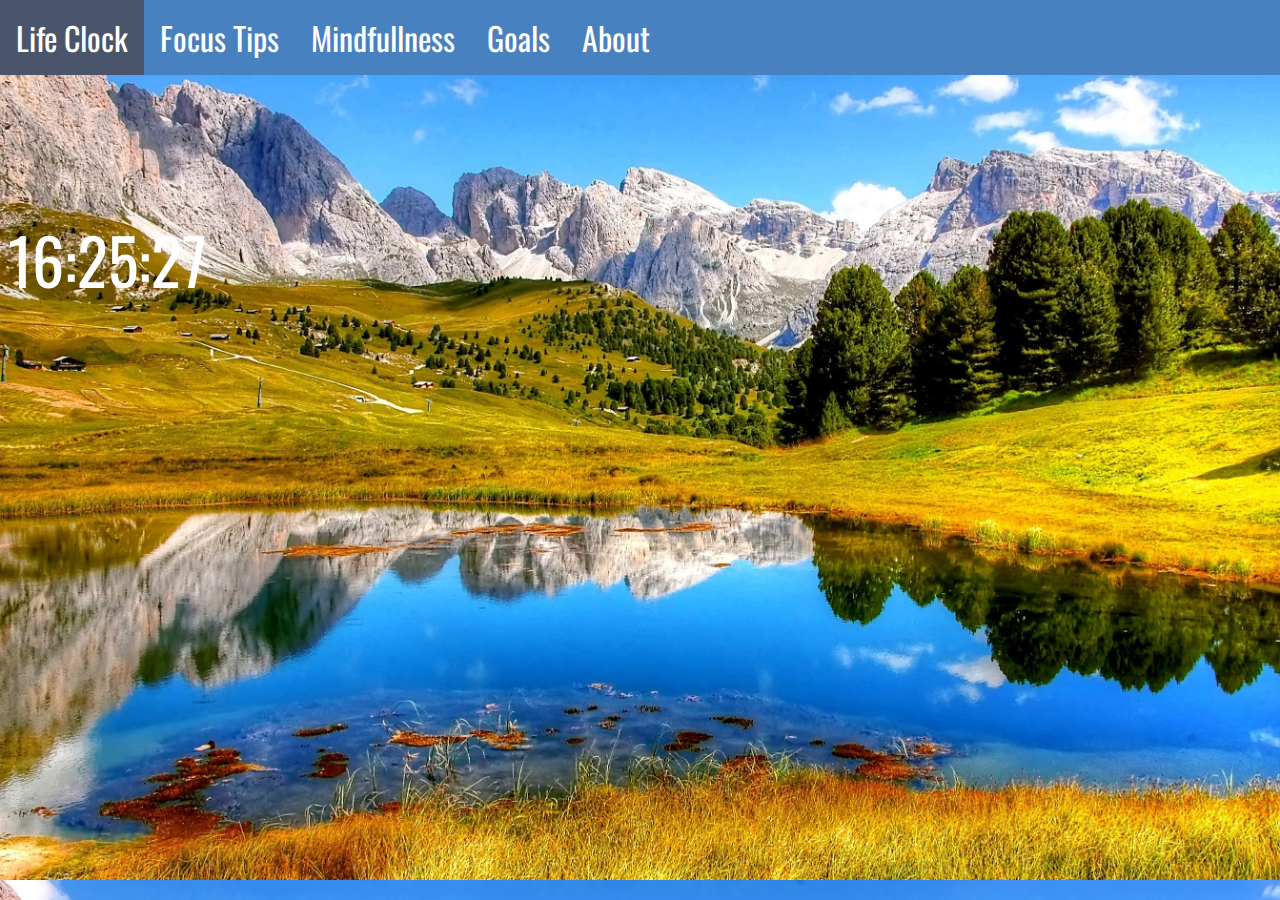
==== index.html @ dcd35224 "First Commit" ====
<!DOCTYPE html>
<html>
<head>
  <link href="https://fonts.googleapis.com/css?family=Oswald&display=swap" rel="stylesheet">
  <script>
function startTime() {
  var today = new Date();
  var h = today.getHours();
  var m = today.getMinutes();
  var s = today.getSeconds();
  m = checkTime(m);
  s = checkTime(s);
  document.getElementById('txt').innerHTML =
  h + ":" + m + ":" + s;
  var t = setTimeout(startTime, 500);
}
function checkTime(i) {
  if (i < 10) {i = "0" + i};  // add zero in front of numbers < 10
  return i;
}
</script>
<style>
div{
  text-align: center;
}
body {
        font-family: 'Oswald', sans-serif;
        font-size: 32px;
      }
ul {
  list-style-type: none;
  margin: 0;
  padding: 0;
  overflow: hidden;
  position: fixed;
 top: 0;
 left: 0;
 /* Preserve aspet ratio */
 min-width: 100%;
 min-height: 16px;
  background-color: #4781BF;
}
body {
  background-image: url('resources/background.jpg');
  background-size: cover;
  position: fixed;
 top: 16px;
}

li {
  float: left;
}

li a {
  display: inline-block;
  color: white;
  text-align: center;
  padding: 14px 16px;
  text-decoration: none;
}

li a:hover {
  background-color: #4A546B;
}/
</style>
</head>
<br><br><br><br>
<body onload="startTime()">

  <div style="text-align:center; color:white;font-size:64px" id="txt"></div>

<ul>
  <li><a href="lifeClock.html">Life Clock</a></li>
  <li><a href="focus.html">Focus Tips</a></li>
  <li><a href="mind.html">Mindfullness</a></li>
  <li><a href="goals.html">Goals</a></li>
  <li><a href="about.html">About</a></li>
</ul>

</body>
</html>
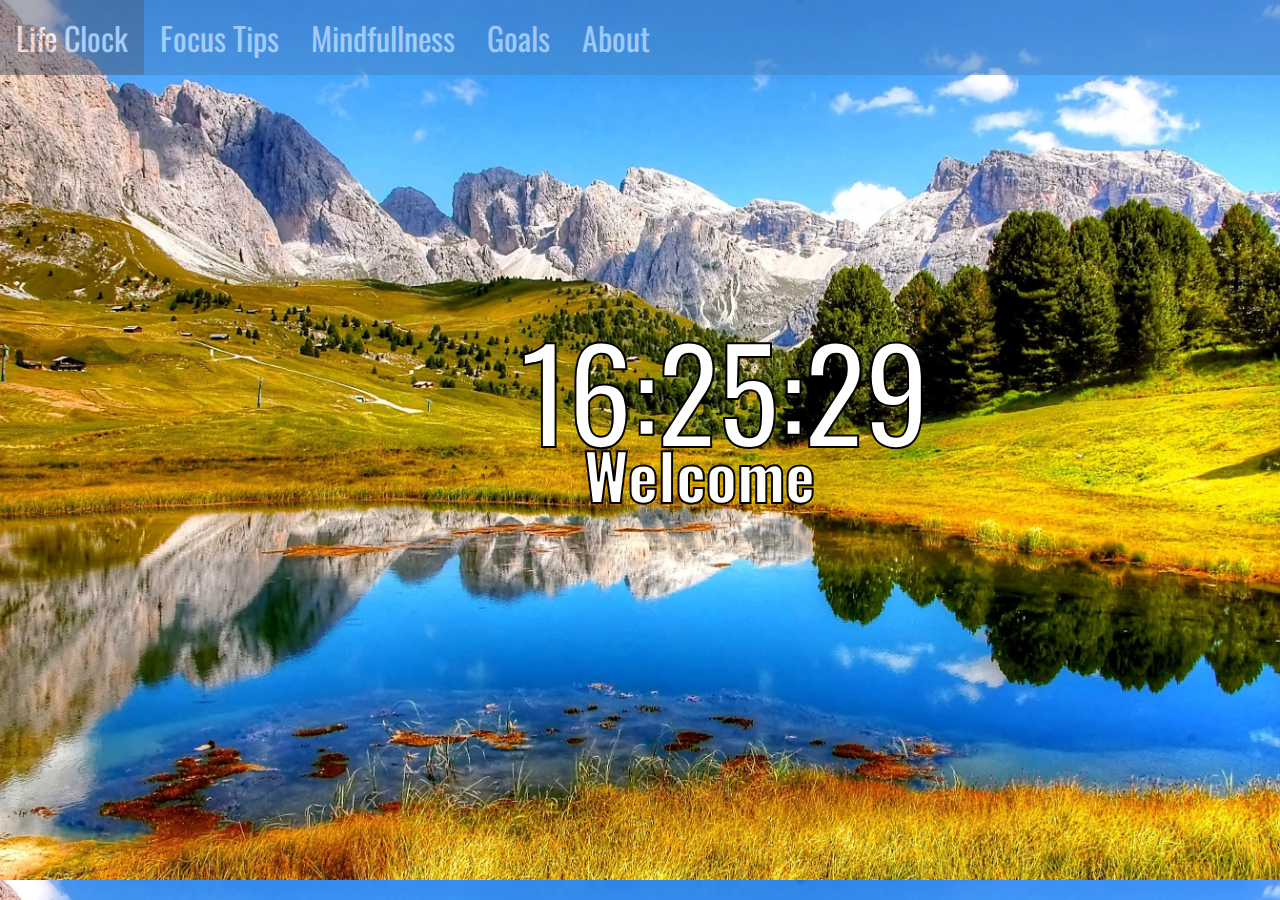
==== commit 305cf90b: "Created Homepage" ====
--- a/index.html
+++ b/index.html
@@ -21,7 +21,19 @@
 </script>
 <style>
 div{
-  text-align: center;
+  position: absolute;
+  left: 40vw;
+  top: 30vh;
+  -webkit-text-stroke-width: 2px;
+  -webkit-text-stroke-color: #000000;
+}
+h1{
+  color:white;
+  position: absolute;
+  left: 45vw;
+  top: 40vh;
+  -webkit-text-stroke-width: 2px;
+  -webkit-text-stroke-color: #000000;
 }
 body {
         font-family: 'Oswald', sans-serif;
@@ -38,6 +50,7 @@
  /* Preserve aspet ratio */
  min-width: 100%;
  min-height: 16px;
+ opacity: 0.5;
   background-color: #4781BF;
 }
 body {
@@ -64,10 +77,11 @@
 }/
 </style>
 </head>
-<br><br><br><br>
+
 <body onload="startTime()">
 
-  <div style="text-align:center; color:white;font-size:64px" id="txt"></div>
+  <div style="color:white;font-size:128px" id="txt"></div>
+  <h1>Welcome</h1>
 
 <ul>
   <li><a href="lifeClock.html">Life Clock</a></li>
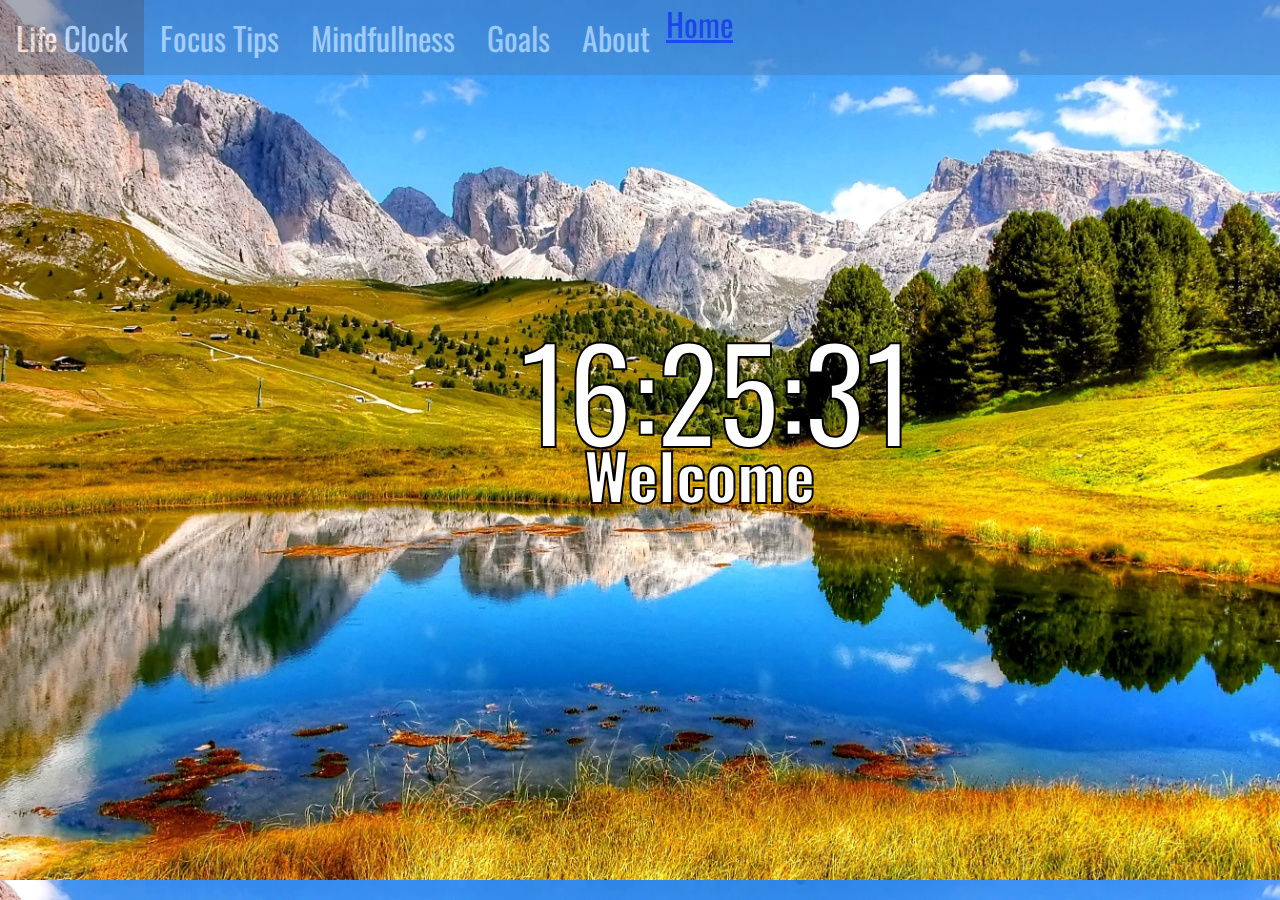
==== commit 3dbe1dfc: "Update" ====
--- a/index.html
+++ b/index.html
@@ -57,7 +57,7 @@
   background-image: url('resources/background.jpg');
   background-size: cover;
   position: fixed;
- top: 16px;
+  top: 16px;
 }
 
 li {
@@ -84,6 +84,7 @@
   <h1>Welcome</h1>
 
 <ul>
+  <li1><a href="index.html">Home</a></li1>
   <li><a href="lifeClock.html">Life Clock</a></li>
   <li><a href="focus.html">Focus Tips</a></li>
   <li><a href="mind.html">Mindfullness</a></li>
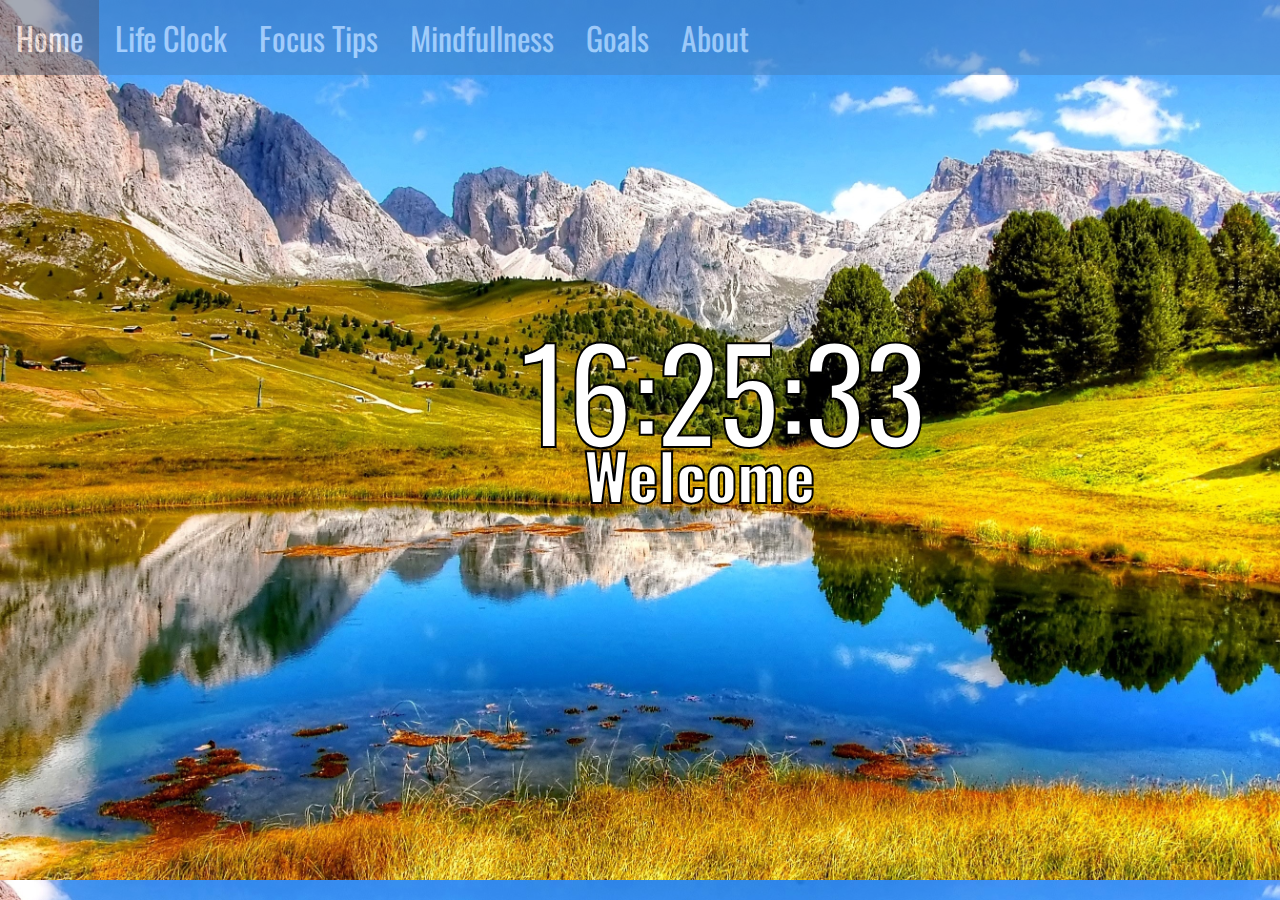
==== commit e6bd929a: "Type" ====
--- a/index.html
+++ b/index.html
@@ -84,7 +84,7 @@
   <h1>Welcome</h1>
 
 <ul>
-  <li1><a href="index.html">Home</a></li1>
+  <li><a href="index.html">Home</a></li>
   <li><a href="lifeClock.html">Life Clock</a></li>
   <li><a href="focus.html">Focus Tips</a></li>
   <li><a href="mind.html">Mindfullness</a></li>
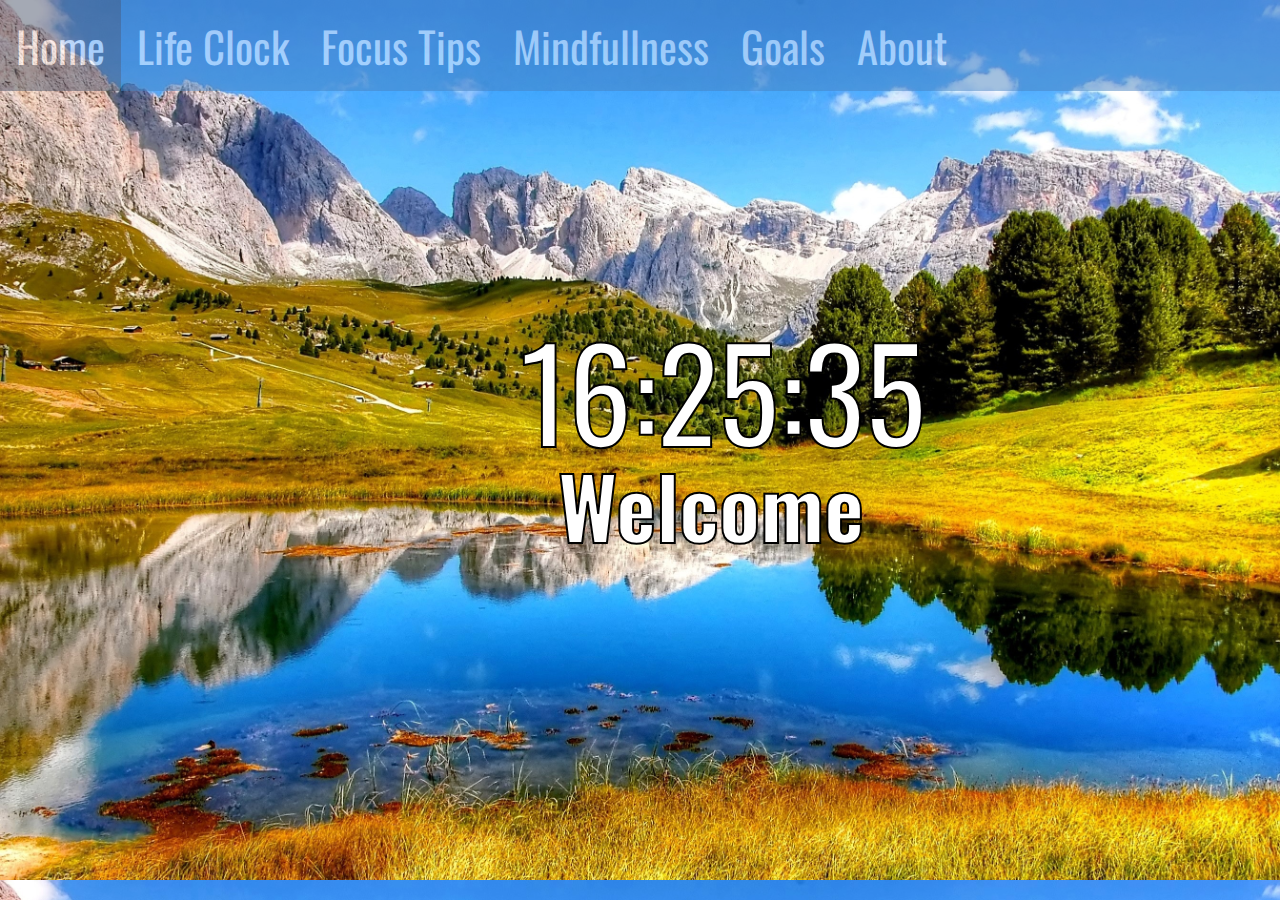
==== commit 96107bda: "Added Content" ====
--- a/index.html
+++ b/index.html
@@ -2,6 +2,8 @@
 <html>
 <head>
   <link href="https://fonts.googleapis.com/css?family=Oswald&display=swap" rel="stylesheet">
+
+<!-- Creates Clock -->
   <script>
 function startTime() {
   var today = new Date();
@@ -15,11 +17,13 @@
   var t = setTimeout(startTime, 500);
 }
 function checkTime(i) {
-  if (i < 10) {i = "0" + i};  // add zero in front of numbers < 10
+  if (i < 10) {i = "0" + i};
   return i;
 }
 </script>
 <style>
+
+/* Style for clock */
 div{
   position: absolute;
   left: 40vw;
@@ -27,18 +31,28 @@
   -webkit-text-stroke-width: 2px;
   -webkit-text-stroke-color: #000000;
 }
+
+/* Style for Welcome Header */
 h1{
   color:white;
   position: absolute;
-  left: 45vw;
+  left: 43vw;
   top: 40vh;
   -webkit-text-stroke-width: 2px;
   -webkit-text-stroke-color: #000000;
 }
+
+/* Style for whole body */
 body {
-        font-family: 'Oswald', sans-serif;
-        font-size: 32px;
+      background-image: url('resources/background.jpg');
+      background-size: cover;
+      position: fixed;
+      top: 16px;
+      font-family: 'Oswald', sans-serif;
+      font-size: 32pt;
       }
+
+/* Style for top tabs */
 ul {
   list-style-type: none;
   margin: 0;
@@ -47,23 +61,19 @@
   position: fixed;
  top: 0;
  left: 0;
- /* Preserve aspet ratio */
+ /* Preserve aspect ratio */
  min-width: 100%;
- min-height: 16px;
+ min-height: 16pt;
  opacity: 0.5;
   background-color: #4781BF;
 }
-body {
-  background-image: url('resources/background.jpg');
-  background-size: cover;
-  position: fixed;
-  top: 16px;
-}
 
+/* Floats list Left */
 li {
   float: left;
 }
 
+/*  */
 li a {
   display: inline-block;
   color: white;
@@ -71,18 +81,24 @@
   padding: 14px 16px;
   text-decoration: none;
 }
-
+/* Changes color of tab when mouse hovers */
 li a:hover {
   background-color: #4A546B;
-}/
+}
+
 </style>
+
 </head>
 
+<!-- Body -->
 <body onload="startTime()">
 
+  <!-- Initializes clock -->
   <div style="color:white;font-size:128px" id="txt"></div>
+
   <h1>Welcome</h1>
 
+<!-- Top tabs -->
 <ul>
   <li><a href="index.html">Home</a></li>
   <li><a href="lifeClock.html">Life Clock</a></li>
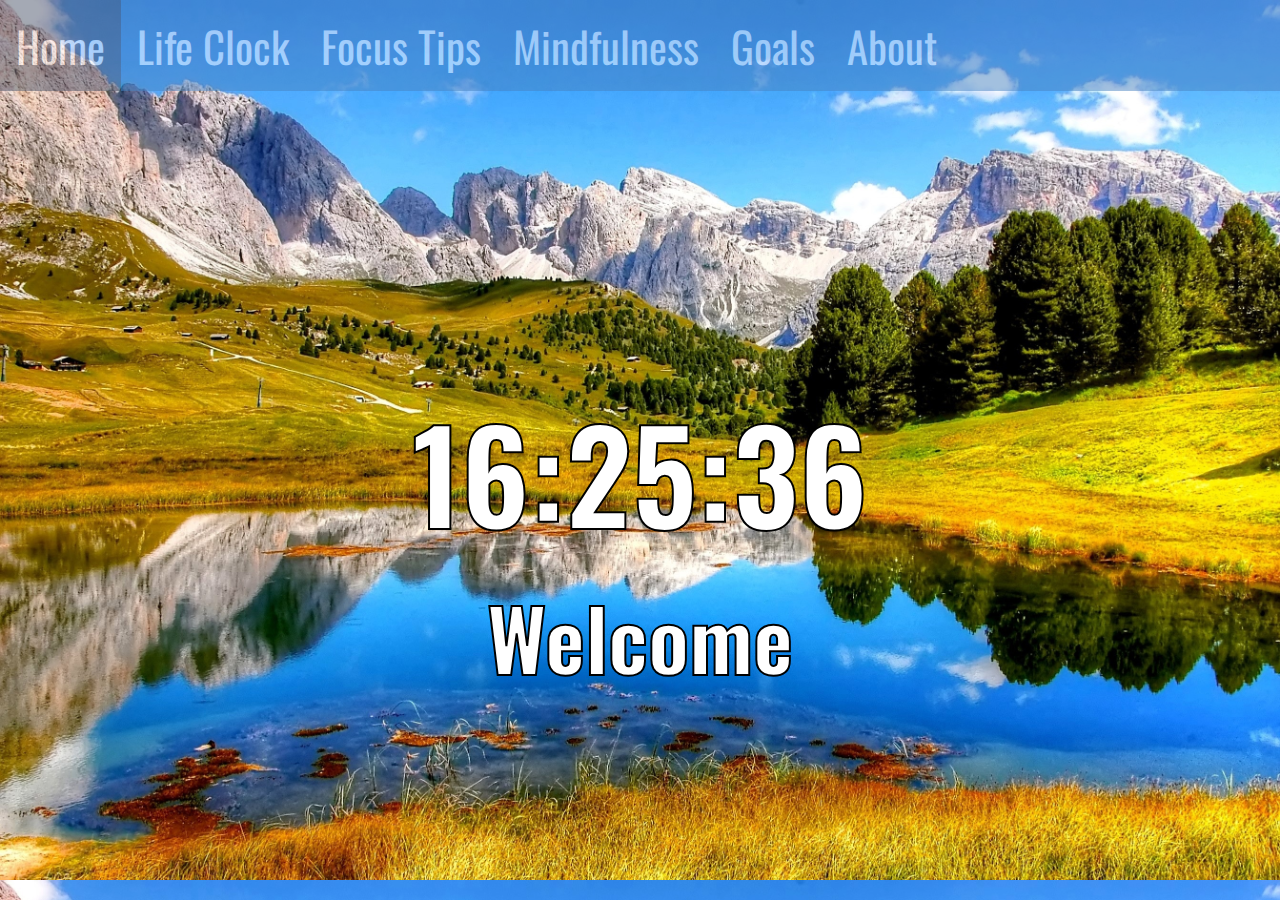
==== commit 72339242: "Fixed Scaling Issues" ====
--- a/index.html
+++ b/index.html
@@ -24,9 +24,10 @@
 <style>
 
 /* Style for clock */
-div{
-  position: absolute;
-  left: 40vw;
+h2{
+  color: white;
+  position: relative;
+  text-align: center;
   top: 30vh;
   -webkit-text-stroke-width: 2px;
   -webkit-text-stroke-color: #000000;
@@ -34,10 +35,9 @@
 
 /* Style for Welcome Header */
 h1{
+  position:relative;
   color:white;
-  position: absolute;
-  left: 43vw;
-  top: 40vh;
+  top: 19vh;
   -webkit-text-stroke-width: 2px;
   -webkit-text-stroke-color: #000000;
 }
@@ -46,7 +46,6 @@
 body {
       background-image: url('resources/background.jpg');
       background-size: cover;
-      position: fixed;
       top: 16px;
       font-family: 'Oswald', sans-serif;
       font-size: 32pt;
@@ -94,16 +93,16 @@
 <body onload="startTime()">
 
   <!-- Initializes clock -->
-  <div style="color:white;font-size:128px" id="txt"></div>
+  <h2 style="text-align: center; color:white;font-size:128px" id="txt"></h2>
 
-  <h1>Welcome</h1>
+  <h1 style="text-align:center">Welcome</h1>
 
 <!-- Top tabs -->
 <ul>
   <li><a href="index.html">Home</a></li>
   <li><a href="lifeClock.html">Life Clock</a></li>
   <li><a href="focus.html">Focus Tips</a></li>
-  <li><a href="mind.html">Mindfullness</a></li>
+  <li><a href="mind.html">Mindfulness</a></li>
   <li><a href="goals.html">Goals</a></li>
   <li><a href="about.html">About</a></li>
 </ul>
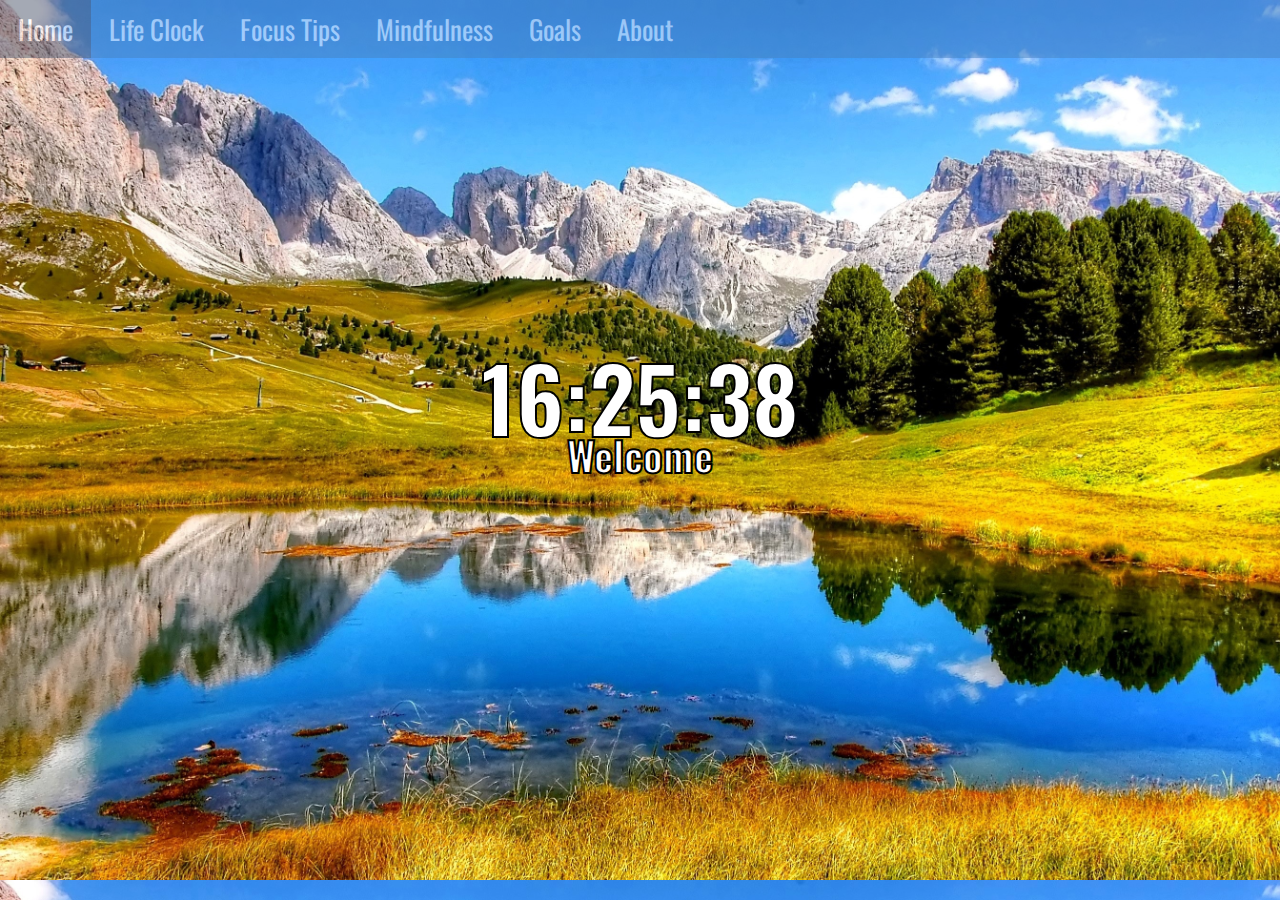
==== commit 6ffa2e94: "Adding Content" ====
--- a/index.html
+++ b/index.html
@@ -2,18 +2,20 @@
 <html>
 <head>
   <link href="https://fonts.googleapis.com/css?family=Oswald&display=swap" rel="stylesheet">
+  <link rel="stylesheet" type="text/css" href="stylesheet.css">
+  <title> Welcome to LifeClock</title>
 
 <!-- Creates Clock -->
   <script>
 function startTime() {
   var today = new Date();
-  var h = today.getHours();
-  var m = today.getMinutes();
-  var s = today.getSeconds();
-  m = checkTime(m);
-  s = checkTime(s);
+  var hours = today.getHours();
+  var minutes = today.getMinutes();
+  var seconds = today.getSeconds();
+  minutes = checkTime(minutes);
+  seconds = checkTime(seconds);
   document.getElementById('txt').innerHTML =
-  h + ":" + m + ":" + s;
+  hours + ":" + minutes + ":" + seconds;
   var t = setTimeout(startTime, 500);
 }
 function checkTime(i) {
@@ -22,9 +24,12 @@
 }
 </script>
 <style>
+body{
+  background-image: url('resources/background.jpg');
+}
 
 /* Style for clock */
-h2{
+h1{
   color: white;
   position: relative;
   text-align: center;
@@ -34,55 +39,12 @@
 }
 
 /* Style for Welcome Header */
-h1{
+h2{
   position:relative;
   color:white;
   top: 19vh;
   -webkit-text-stroke-width: 2px;
   -webkit-text-stroke-color: #000000;
-}
-
-/* Style for whole body */
-body {
-      background-image: url('resources/background.jpg');
-      background-size: cover;
-      top: 16px;
-      font-family: 'Oswald', sans-serif;
-      font-size: 32pt;
-      }
-
-/* Style for top tabs */
-ul {
-  list-style-type: none;
-  margin: 0;
-  padding: 0;
-  overflow: hidden;
-  position: fixed;
- top: 0;
- left: 0;
- /* Preserve aspect ratio */
- min-width: 100%;
- min-height: 16pt;
- opacity: 0.5;
-  background-color: #4781BF;
-}
-
-/* Floats list Left */
-li {
-  float: left;
-}
-
-/*  */
-li a {
-  display: inline-block;
-  color: white;
-  text-align: center;
-  padding: 14px 16px;
-  text-decoration: none;
-}
-/* Changes color of tab when mouse hovers */
-li a:hover {
-  background-color: #4A546B;
 }
 
 </style>
@@ -93,9 +55,9 @@
 <body onload="startTime()">
 
   <!-- Initializes clock -->
-  <h2 style="text-align: center; color:white;font-size:128px" id="txt"></h2>
-
-  <h1 style="text-align:center">Welcome</h1>
+  <h1 style="text-align: center; color:white;font-size:10vh" id="txt"></h1>
+  <!-- Initializes welcome -->
+  <h2 style="text-align:center">Welcome</h2>
 
 <!-- Top tabs -->
 <ul>
--- a/stylesheet.css
+++ b/stylesheet.css
@@ -0,0 +1,40 @@
+/* Style for whole body */
+body {
+      background-size: cover;
+      top: 2vh;
+      font-family: 'Oswald', sans-serif;
+      font-size: 3vh;
+      }
+
+/* Style for top tabs */
+ul {
+  list-style-type: none;
+  margin: 0;
+  padding: 0;
+  overflow: hidden;
+  position: fixed;
+  top: 0;
+  left: 0;
+  min-width: 100%;
+  min-height: 2vh;
+  opacity: 0.5;
+  background-color: #4781BF;
+}
+
+/* Floats list Left */
+li {
+  float: left;
+}
+
+/*  */
+li a {
+  display: inline-block;
+  color: white;
+  text-align: center;
+  padding: 1vh 2vh;
+  text-decoration: none;
+}
+/* Changes color of tab when mouse hovers */
+li a:hover {
+  background-color: #4A546B;
+}
